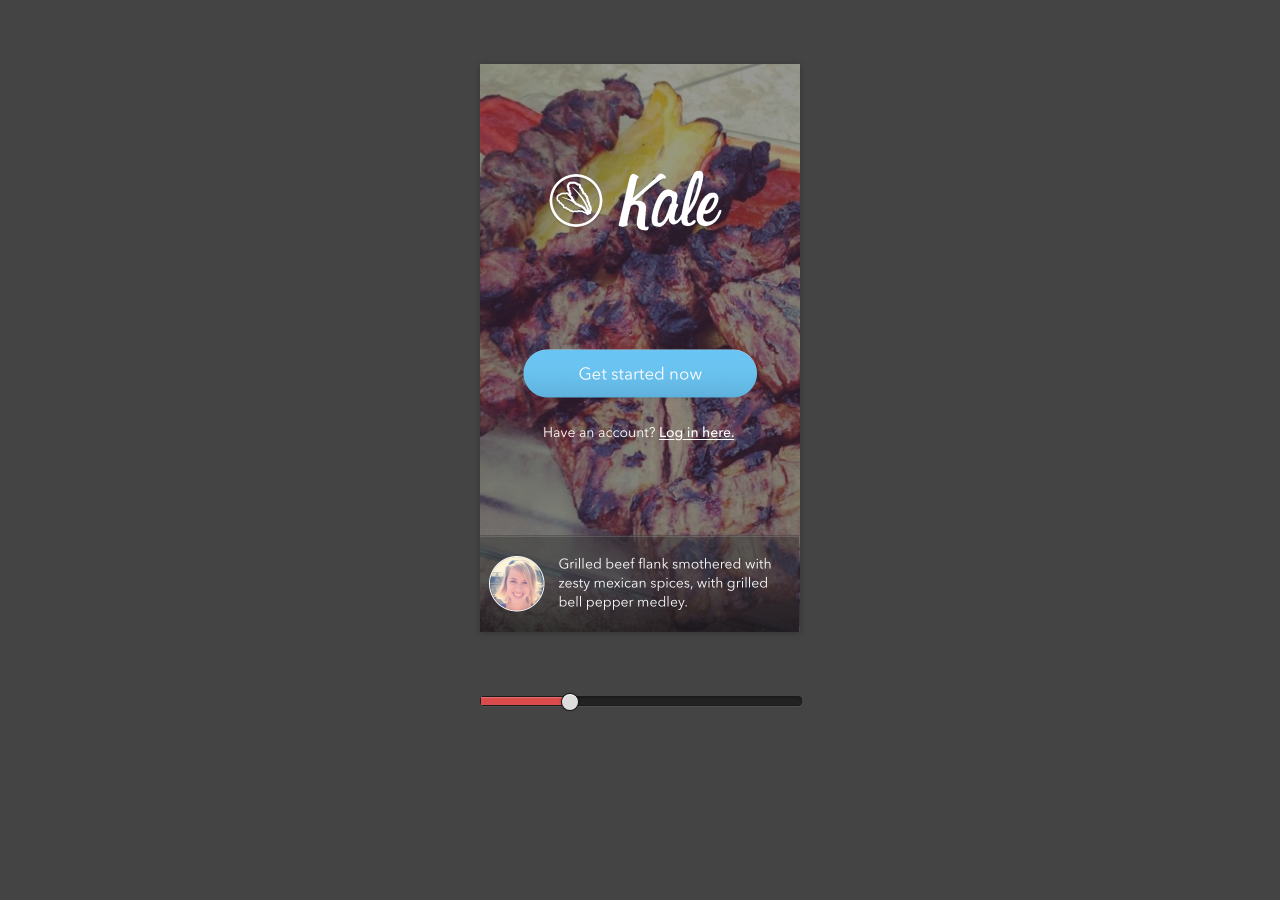
==== perspective.html @ fdabd286 "Initial commit as buildout continues" ====
<!DOCTYPE html>
<html lang="en">
<head>
    <meta charset="utf-8">
    <title>Perspective: "make it fancy"&trade;</title>
    <link rel="stylesheet" type="text/css" href="style.css">
    <script type="text/javascript" src="/bower_components"></script>
    <!--[if IE]>
        <script src="http://html5shiv.googlecode.com/svn/trunk/html5.js"></script>
    <![endif]-->
    
</head>

<body id="home">

    <div class="cool"></div>
    <div class="controls">
      <div class="slide-control-container">
        <span class="slide-knob"></span>
        <span class="slide-filled"></span>
      </div>
      <input type="hidden" value="5" name="slide-control" class="slide-control-input" data-min="0" data-max="360">
    </div>

</body>
</html>
---- style.css ----
body {
  background-color:#444;
}
.cool {
  display: block;
  width:320px;
  height:568px;
  margin:4em auto;
  background-color:green;
  background-image: url('image.png');
  background-size: 320px 568px;
  background-repeat: no-repeat;

  box-shadow: 0 1px 6px rgba(0,0,0,.25);

   -webkit-transform: translate3d(0,0,0);
}

.controls {
  display:block;
  margin:2em auto;
  width:100%;
  max-width:20em;
  background-color: rgba(0,0,0,,.05);
  height:auto;
}

.slide-control-container {
  position:relative;
  z-index: 1;
  height:.5em;
  width:100%;
  border:1px solid rgba(0,0,0,.2);
  border-radius: .25em;
  background-color:rgba(0,0,0,.5);
  box-shadow: inset 0 1px 1px rgba(0,0,0,.2), 0 1px 1px rgba(255,255,255,.075);
}

.slide-knob {
  position: absolute;
  top:-.25em;
  left:25%;
  z-index: 3;
  width:1em;
  height:1em;
  display:block;
  border-radius: 50%;
  background-color:#ddd;
  border: 1px solid rgba(0,0,0,.9);
  box-shadow: 0 0 3px rgba(0,0,0,.2), inset 0 1px 1px white;
  cursor: pointer;
}

.slide-filled {
  position: absolute;
  top:0;
  left:0;
  z-index: 2;
  display: block;
  height:100%;
  width:25.5%;
  background-color:#DB4B4B;
  box-shadow:inset 0 1px 1px rgba(255,255,255,.2);
  border-top-right-radius: 1px;
  border-bottom-right-radius: 1px;
}
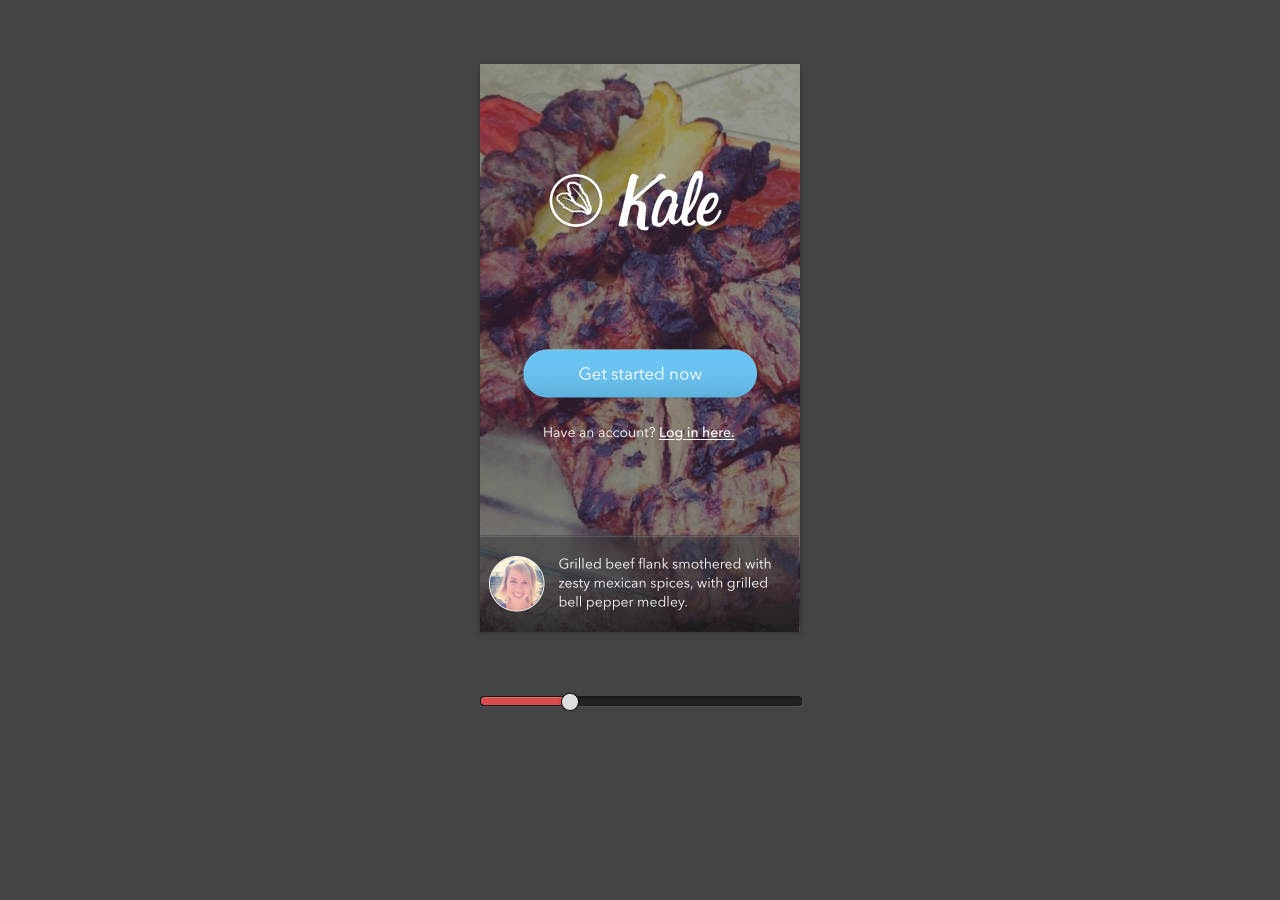
==== commit dc6ec4e9: "Removed bower for now. Added draggabilly. Hooked it up to slider." ====
--- a/perspective.html
+++ b/perspective.html
@@ -4,23 +4,49 @@
     <meta charset="utf-8">
     <title>Perspective: "make it fancy"&trade;</title>
     <link rel="stylesheet" type="text/css" href="style.css">
-    <script type="text/javascript" src="/bower_components"></script>
+    <script type="text/javascript" src="draggabilly.pkgd.js"></script>
     <!--[if IE]>
         <script src="http://html5shiv.googlecode.com/svn/trunk/html5.js"></script>
     <![endif]-->
-    
+
 </head>
 
 <body id="home">
 
     <div class="cool"></div>
     <div class="controls">
-      <div class="slide-control-container">
-        <span class="slide-knob"></span>
+      <div class="slide-control-container" data-transform-axis="x">
+        <span class="slide-knob" id="draggable"></span>
         <span class="slide-filled"></span>
+        <input type="hidden" value="5" name="slide-control" class="slide-control-input" data-min="0" data-max="360">
       </div>
-      <input type="hidden" value="5" name="slide-control" class="slide-control-input" data-min="0" data-max="360">
     </div>
 
+
+
+    <script type="text/javascript">
+        var elem = document.querySelector('#draggable');
+        var draggie = new Draggabilly( elem, {
+            axis: 'x',
+            containment: '.slide-control-container'
+          // options...
+        });
+
+        function onDragMove( instance, event, pointer ) {
+          var sliderFill,
+              sliderPercent;
+
+          sliderFill = (instance.position.x / document.querySelector('.slide-control-container').offsetWidth);
+          sliderPercent = Math.round(sliderFill * 100);
+
+          console.log( 'Fill is: ' + sliderPercent + '%');
+            // 'dragMove on ' + event.type +
+            // pointer.pageX + ', ' + pointer.pageY +
+            // ' position at ' + instance.position.x + ', ' + instance.position.y );
+        }
+
+        // bind event listener
+        draggie.on( 'dragMove', onDragMove );
+    </script>
 </body>
 </html>--- a/style.css
+++ b/style.css
@@ -63,4 +63,6 @@
   box-shadow:inset 0 1px 1px rgba(255,255,255,.2);
   border-top-right-radius: 1px;
   border-bottom-right-radius: 1px;
+  border-top-left-radius:4px;
+  border-bottom-left-radius:4px;
 }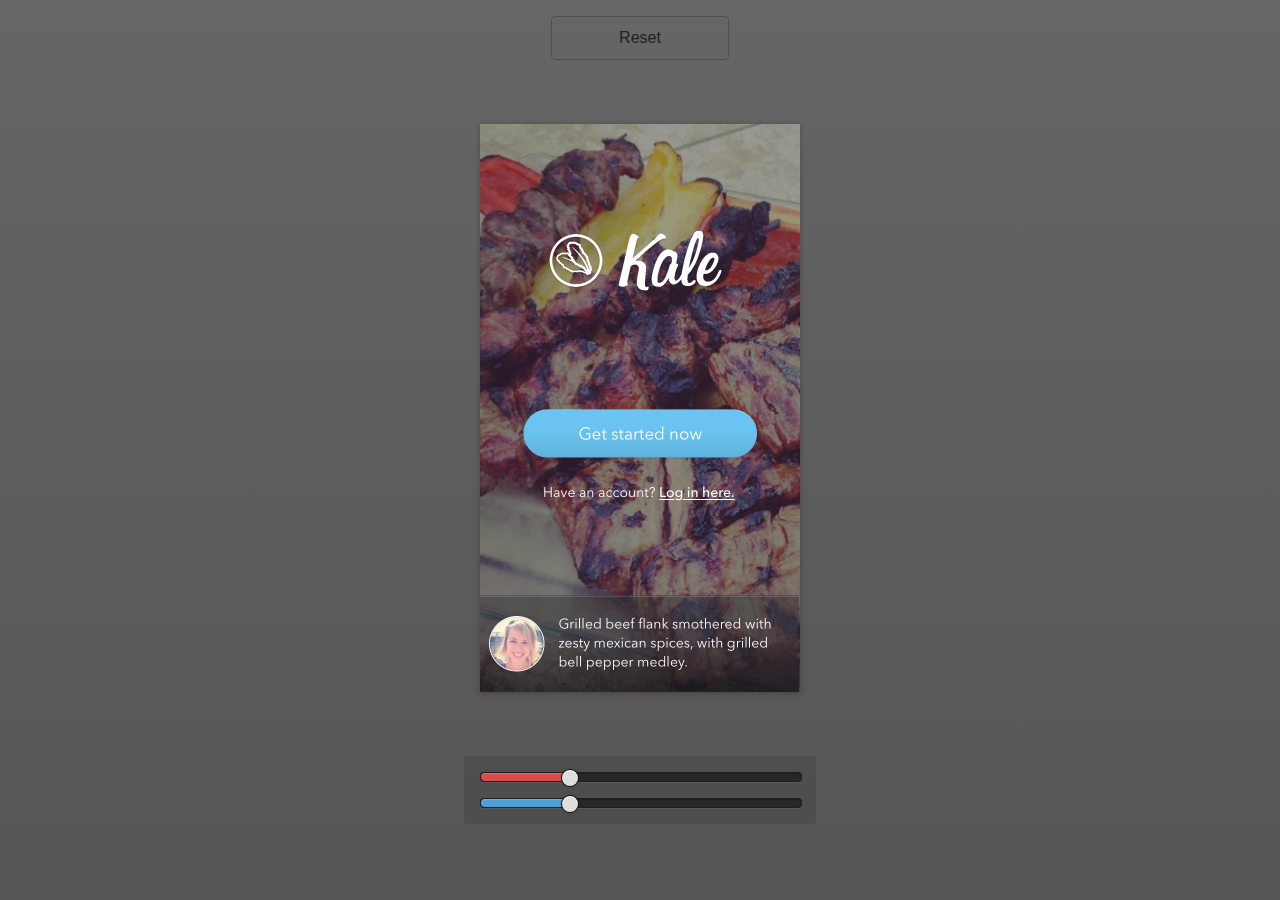
==== commit c0653ecf: "Crunking on it." ====
--- a/perspective.html
+++ b/perspective.html
@@ -3,8 +3,11 @@
 <head>
     <meta charset="utf-8">
     <title>Perspective: "make it fancy"&trade;</title>
+    <link rel="stylesheet" href="animate.min.css">
     <link rel="stylesheet" type="text/css" href="style.css">
+    <script type="text/javascript" src="https://ajax.googleapis.com/ajax/libs/jquery/1.10.2/jquery.min.js"></script>
     <script type="text/javascript" src="draggabilly.pkgd.js"></script>
+
     <!--[if IE]>
         <script src="http://html5shiv.googlecode.com/svn/trunk/html5.js"></script>
     <![endif]-->
@@ -12,41 +15,81 @@
 </head>
 
 <body id="home">
-
+    <a href="#" class="button reset-all">Reset</a>
     <div class="cool"></div>
     <div class="controls">
-      <div class="slide-control-container" data-transform-axis="x">
-        <span class="slide-knob" id="draggable"></span>
-        <span class="slide-filled"></span>
-        <input type="hidden" value="5" name="slide-control" class="slide-control-input" data-min="0" data-max="360">
+      <div class="slide-control" data-type="rotateX">
+        <div class="slide-knob draggable">
+          <span class="slide-value-modal animated"></span>
+        </div>
+        <span class="slide-filled red"></span>
+        <input type="hidden" name="slide-control" id="slide-control-rotate" class="slide-control-input">
+      </div>
+
+      <div class="slide-control" data-type="rotateY">
+        <div class="slide-knob draggable">
+          <span class="slide-value-modal animated"></span>
+        </div>
+        <span class="slide-filled blue"></span>
       </div>
     </div>
 
 
 
     <script type="text/javascript">
-        var elem = document.querySelector('#draggable');
-        var draggie = new Draggabilly( elem, {
-            axis: 'x',
-            containment: '.slide-control-container'
-          // options...
+      $(document).ready(function(){
+        $.each($('.slide-control'), function(index, element){
+          var $slideContainer,
+              startPos;
+
+          $slideContainer = $(element);
+          startPos = $slideContainer.data('start-position');
+          $slideContainer.children('.slide-knob').css('left', startPos + '%');
+          $slideContainer.children('.slide-filled').css('width', startPos + '%');
+
+          var elem = $slideContainer.children('.draggable')[0];
+          var draggie = new Draggabilly(elem, {
+                              axis: 'x',
+                              containment: $(elem).parents('.slide-control')
+                            });
+          draggie.on('dragMove', onDragMove);
+          draggie.on('dragEnd',  onDragEnd);
         });
+      });
 
-        function onDragMove( instance, event, pointer ) {
-          var sliderFill,
-              sliderPercent;
+      $('.reset-all').on('click', function(){
+        $('.cool').removeAttr('style');
+      });
 
-          sliderFill = (instance.position.x / document.querySelector('.slide-control-container').offsetWidth);
-          sliderPercent = Math.round(sliderFill * 100);
+      function onDragMove(instance, event, pointer) {
+        var $triggerKnob,
+            transformType,
+            sliderFill,
+            sliderPercent,
+            degreeValue;
 
-          console.log( 'Fill is: ' + sliderPercent + '%');
-            // 'dragMove on ' + event.type +
-            // pointer.pageX + ', ' + pointer.pageY +
-            // ' position at ' + instance.position.x + ', ' + instance.position.y );
-        }
+        // Do variable-ing
+        $triggerKnob = $(instance.element);
+        $controlContainer = $triggerKnob.parents('.slide-control');
+        transformType = $controlContainer.data('transform-type');
+        transformUnit = $controlContainer.data('transform-unit');
 
-        // bind event listener
-        draggie.on( 'dragMove', onDragMove );
+        // Do Math
+        sliderFill = (instance.position.x / instance.containerSize.width);
+        sliderFill = sliderFill < 0 ? 0 : sliderFill;
+        sliderPercent = Math.round(sliderFill * 100);
+        transformValue = Math.round(sliderFill * 382);
+
+        // Do painting + motion
+        $triggerKnob.siblings('.slide-filled').css('width', sliderPercent + 1 + '%');
+        $triggerKnob.children('.slide-value-modal').html(transformValue);
+        $triggerKnob.children('.slide-value-modal').addClass('visible');
+        $('.cool').css('-webkit-transform', transformType + '('+ transformValue + transformUnit + ')');
+      }
+
+      function onDragEnd( instance, event, pointer ) {
+        $(instance.element).children('.slide-value-modal').removeClass('visible')
+      }
     </script>
 </body>
 </html>--- a/style.css
+++ b/style.css
@@ -1,19 +1,28 @@
-body {
+html {
+  font-family: 'helvetica', sans-serif;
+  color:white;
+  -webkit-font-smoothing: antialiased;
   background-color:#444;
+  background: -moz-linear-gradient(top,  rgba(102,102,102,1) 0%, rgba(85,85,85,1) 100%); /* FF3.6+ */
+  background: -webkit-gradient(linear, left top, left bottom, color-stop(0%,rgba(102,102,102,1)), color-stop(100%,rgba(85,85,85,1))); /* Chrome,Safari4+ */
+  background: -webkit-linear-gradient(top,  rgba(102,102,102,1) 0%,rgba(85,85,85,1) 100%); /* Chrome10+,Safari5.1+ */
+  background: -o-linear-gradient(top,  rgba(102,102,102,1) 0%,rgba(85,85,85,1) 100%); /* Opera 11.10+ */
+  background: -ms-linear-gradient(top,  rgba(102,102,102,1) 0%,rgba(85,85,85,1) 100%); /* IE10+ */
+  background: linear-gradient(to bottom,  rgba(102,102,102,1) 0%,rgba(85,85,85,1) 100%); /* W3C */
+  filter: progid:DXImageTransform.Microsoft.gradient( startColorstr='#666666', endColorstr='#555555',GradientType=0 ); /* IE6-9 */
+  height:100%;
 }
+
 .cool {
   display: block;
   width:320px;
   height:568px;
   margin:4em auto;
-  background-color:green;
   background-image: url('image.png');
   background-size: 320px 568px;
   background-repeat: no-repeat;
-
   box-shadow: 0 1px 6px rgba(0,0,0,.25);
-
-   -webkit-transform: translate3d(0,0,0);
+  -webkit-transition: all .5s cubic-bezier(.18,1.04,.99,1);
 }
 
 .controls {
@@ -21,26 +30,31 @@
   margin:2em auto;
   width:100%;
   max-width:20em;
-  background-color: rgba(0,0,0,,.05);
+  background-color: rgba(0,0,0,.1);
+  padding:1em;
   height:auto;
+  border-radius:4px;
 }
 
-.slide-control-container {
+.slide-control {
   position:relative;
   z-index: 1;
   height:.5em;
   width:100%;
+  margin-bottom: 1em;
   border:1px solid rgba(0,0,0,.2);
   border-radius: .25em;
   background-color:rgba(0,0,0,.5);
   box-shadow: inset 0 1px 1px rgba(0,0,0,.2), 0 1px 1px rgba(255,255,255,.075);
 }
 
+.slide-control:last-child { margin-bottom: 0; }
+
 .slide-knob {
-  position: absolute;
+  position: relative;
   top:-.25em;
   left:25%;
-  z-index: 3;
+  z-index: 5;
   width:1em;
   height:1em;
   display:block;
@@ -65,4 +79,52 @@
   border-bottom-right-radius: 1px;
   border-top-left-radius:4px;
   border-bottom-left-radius:4px;
-}+}
+
+.slide-filled.blue {
+  background-color:#4BA1DB;
+}
+
+
+.slide-value-modal {
+  z-index:2;
+  display:block;
+  position: absolute;
+  top:-250%;
+  left:-.5em;
+  border-radius: 4px;
+  padding:.25em .5em;
+  background-color:rgba(0,0,0,.75);
+  text-align: center;
+  opacity: 0;
+  -webkit-transition: opacity .8s;
+}
+
+.visible {
+  opacity:1;
+  -webkit-transition: opacity .25s;
+}
+
+.button {
+  width:100%;
+  max-width: 8em;
+  display:block;
+  margin:1em auto 0;
+  text-align: center;
+  padding:.75em 1.5em;
+  border-radius:4px;
+  border:1px solid rgba(0,0,0,.2);
+  color:#222;
+  text-decoration: none;
+  -webkit-transition: all .18s;
+}
+
+.button:hover {
+  color:rgb(200,200,200);
+  background-color:rgba(0,0,0,.2);
+  -webkit-transition: all .18s;
+}
+.button:active {
+  background-color:rgba(0,0,0,.3);
+}
+
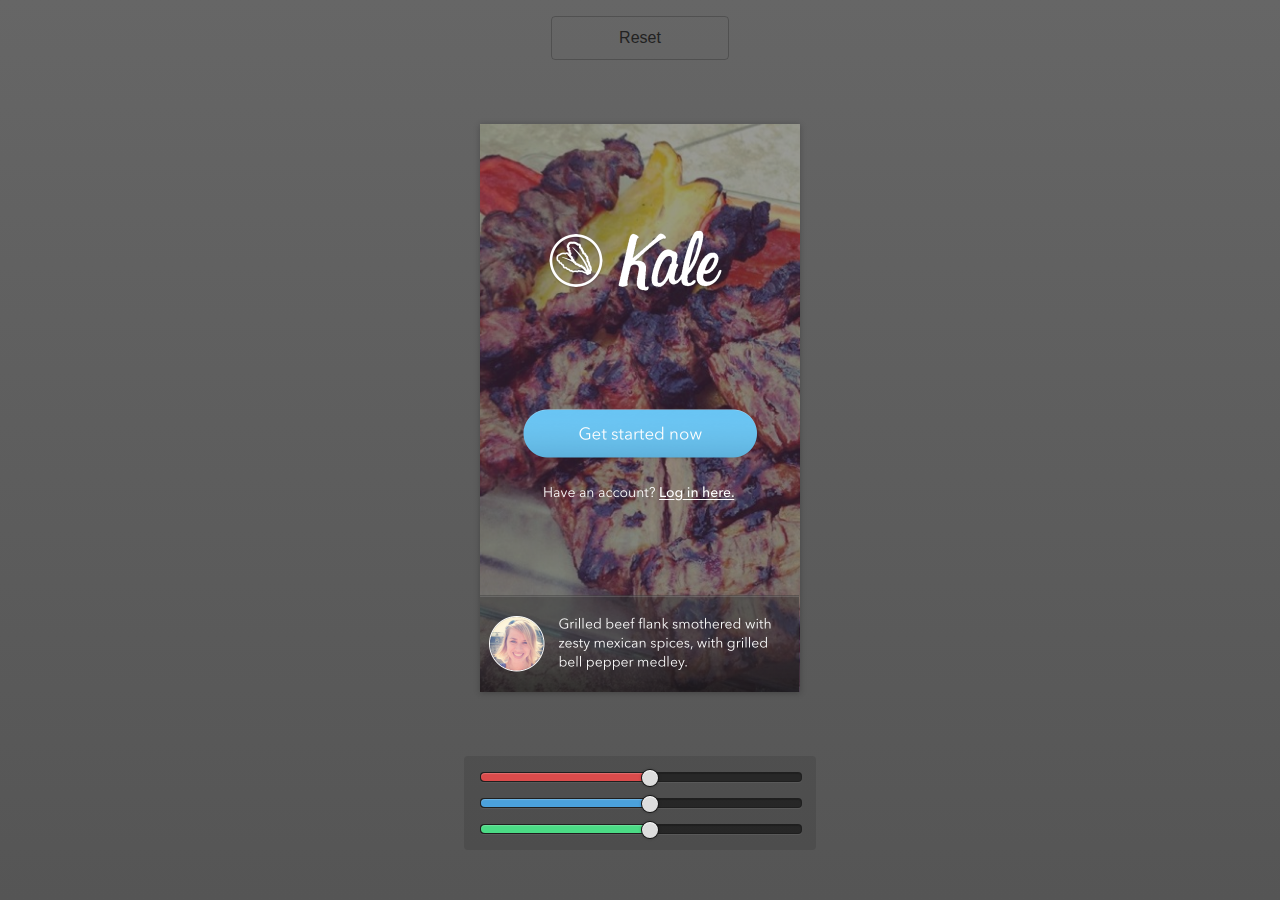
==== commit 292505ec: "Sliders functioning. Needs LOTS of refactoring." ====
--- a/perspective.html
+++ b/perspective.html
@@ -3,93 +3,44 @@
 <head>
     <meta charset="utf-8">
     <title>Perspective: "make it fancy"&trade;</title>
-    <link rel="stylesheet" href="animate.min.css">
-    <link rel="stylesheet" type="text/css" href="style.css">
+    <link rel="stylesheet" href="css/animate.min.css">
+    <link rel="stylesheet" type="text/css" href="css/style.css">
     <script type="text/javascript" src="https://ajax.googleapis.com/ajax/libs/jquery/1.10.2/jquery.min.js"></script>
-    <script type="text/javascript" src="draggabilly.pkgd.js"></script>
+    <script type="text/javascript" src="js/draggabilly.pkgd.js"></script>
 
     <!--[if IE]>
         <script src="http://html5shiv.googlecode.com/svn/trunk/html5.js"></script>
     <![endif]-->
-
 </head>
 
 <body id="home">
-    <a href="#" class="button reset-all">Reset</a>
-    <div class="cool"></div>
-    <div class="controls">
-      <div class="slide-control" data-type="rotateX">
-        <div class="slide-knob draggable">
-          <span class="slide-value-modal animated"></span>
-        </div>
-        <span class="slide-filled red"></span>
-        <input type="hidden" name="slide-control" id="slide-control-rotate" class="slide-control-input">
+  <a href="#" class="button reset-all">Reset</a>
+  <div class="cool"></div>
+
+  <div class="controls">
+    <div class="slide-control slide-control-rotateX" data-type="rotateX">
+      <div class="slide-knob draggable">
+        <span class="slide-value-modal animated"></span>
       </div>
-
-      <div class="slide-control" data-type="rotateY">
-        <div class="slide-knob draggable">
-          <span class="slide-value-modal animated"></span>
-        </div>
-        <span class="slide-filled blue"></span>
-      </div>
+      <span class="slide-filled red"></span>
+      <input type="hidden" name="slide-control" id="slide-control-rotate" class="slide-control-input">
     </div>
 
+    <div class="slide-control slide-control-rotateY" data-type="rotateY">
+      <div class="slide-knob draggable">
+        <span class="slide-value-modal animated"></span>
+      </div>
+      <span class="slide-filled blue"></span>
+    </div>
 
+    <div class="slide-control slide-control-rotateZ" data-type="rotateZ">
+      <div class="slide-knob draggable">
+        <span class="slide-value-modal animated"></span>
+      </div>
+      <span class="slide-filled green"></span>
+    </div>
+  </div>
 
-    <script type="text/javascript">
-      $(document).ready(function(){
-        $.each($('.slide-control'), function(index, element){
-          var $slideContainer,
-              startPos;
-
-          $slideContainer = $(element);
-          startPos = $slideContainer.data('start-position');
-          $slideContainer.children('.slide-knob').css('left', startPos + '%');
-          $slideContainer.children('.slide-filled').css('width', startPos + '%');
-
-          var elem = $slideContainer.children('.draggable')[0];
-          var draggie = new Draggabilly(elem, {
-                              axis: 'x',
-                              containment: $(elem).parents('.slide-control')
-                            });
-          draggie.on('dragMove', onDragMove);
-          draggie.on('dragEnd',  onDragEnd);
-        });
-      });
-
-      $('.reset-all').on('click', function(){
-        $('.cool').removeAttr('style');
-      });
-
-      function onDragMove(instance, event, pointer) {
-        var $triggerKnob,
-            transformType,
-            sliderFill,
-            sliderPercent,
-            degreeValue;
-
-        // Do variable-ing
-        $triggerKnob = $(instance.element);
-        $controlContainer = $triggerKnob.parents('.slide-control');
-        transformType = $controlContainer.data('transform-type');
-        transformUnit = $controlContainer.data('transform-unit');
-
-        // Do Math
-        sliderFill = (instance.position.x / instance.containerSize.width);
-        sliderFill = sliderFill < 0 ? 0 : sliderFill;
-        sliderPercent = Math.round(sliderFill * 100);
-        transformValue = Math.round(sliderFill * 382);
-
-        // Do painting + motion
-        $triggerKnob.siblings('.slide-filled').css('width', sliderPercent + 1 + '%');
-        $triggerKnob.children('.slide-value-modal').html(transformValue);
-        $triggerKnob.children('.slide-value-modal').addClass('visible');
-        $('.cool').css('-webkit-transform', transformType + '('+ transformValue + transformUnit + ')');
-      }
-
-      function onDragEnd( instance, event, pointer ) {
-        $(instance.element).children('.slide-value-modal').removeClass('visible')
-      }
-    </script>
+  <script type="text/javascript" src="js/actions.js"></script>
 </body>
 </html>--- a/css/style.css
+++ b/css/style.css
@@ -0,0 +1,129 @@
+html {
+  font-family: 'helvetica', sans-serif;
+  color:white;
+  -webkit-font-smoothing: antialiased;
+  background-color:#444;
+  background: -moz-linear-gradient(top,  rgba(102,102,102,1) 0%, rgba(85,85,85,1) 100%); /* FF3.6+ */
+  background: -webkit-gradient(linear, left top, left bottom, color-stop(0%,rgba(102,102,102,1)), color-stop(100%,rgba(85,85,85,1))); /* Chrome,Safari4+ */
+  background: -webkit-linear-gradient(top,  rgba(102,102,102,1) 0%,rgba(85,85,85,1) 100%); /* Chrome10+,Safari5.1+ */
+  background: -o-linear-gradient(top,  rgba(102,102,102,1) 0%,rgba(85,85,85,1) 100%); /* Opera 11.10+ */
+  background: -ms-linear-gradient(top,  rgba(102,102,102,1) 0%,rgba(85,85,85,1) 100%); /* IE10+ */
+  background: linear-gradient(to bottom,  rgba(102,102,102,1) 0%,rgba(85,85,85,1) 100%); /* W3C */
+  filter: progid:DXImageTransform.Microsoft.gradient( startColorstr='#666666', endColorstr='#555555',GradientType=0 ); /* IE6-9 */
+  height:100%;
+}
+
+.cool {
+  display: block;
+  width:320px;
+  height:568px;
+  margin:4em auto;
+  background-image: url('../img/image.png');
+  background-size: 320px 568px;
+  background-repeat: no-repeat;
+  box-shadow: 0 1px 6px rgba(0,0,0,.25);
+  -webkit-transition: all .5s cubic-bezier(.18,1.04,.99,1);
+}
+
+.controls {
+  display:block;
+  margin:2em auto;
+  width:100%;
+  max-width:20em;
+  background-color: rgba(0,0,0,.1);
+  padding:1em;
+  height:auto;
+  border-radius:4px;
+}
+
+.slide-control {
+  position:relative;
+  z-index: 1;
+  height:.5em;
+  width:100%;
+  margin-bottom: 1em;
+  border:1px solid rgba(0,0,0,.2);
+  border-radius: .25em;
+  background-color:rgba(0,0,0,.5);
+  box-shadow: inset 0 1px 1px rgba(0,0,0,.2), 0 1px 1px rgba(255,255,255,.075);
+}
+
+.slide-control:last-child { margin-bottom: 0; }
+
+.slide-knob {
+  position: relative;
+  top:-.25em;
+  left:25%;
+  z-index: 5;
+  width:1em;
+  height:1em;
+  display:block;
+  border-radius: 50%;
+  background-color:#ddd;
+  border: 1px solid rgba(0,0,0,.9);
+  box-shadow: 0 0 3px rgba(0,0,0,.2), inset 0 1px 1px white;
+  cursor: pointer;
+}
+
+.slide-filled {
+  position: absolute;
+  top:0;
+  left:0;
+  z-index: 2;
+  display: block;
+  height:100%;
+  width:25.5%;
+  background-color:#DB4B4B;
+  box-shadow:inset 0 1px 1px rgba(255,255,255,.2);
+  border-top-right-radius: 1px;
+  border-bottom-right-radius: 1px;
+  border-top-left-radius:4px;
+  border-bottom-left-radius:4px;
+}
+
+.slide-filled.blue  { background-color:#4BA1DB; }
+.slide-filled.green { background-color:#4BDB85; }
+
+
+.slide-value-modal {
+  z-index:2;
+  display:block;
+  position: absolute;
+  top:-250%;
+  left:-.5em;
+  border-radius: 4px;
+  padding:.25em .5em;
+  background-color:rgba(0,0,0,.75);
+  text-align: center;
+  opacity: 0;
+  -webkit-transition: opacity .8s;
+}
+
+.visible {
+  opacity:1;
+  -webkit-transition: opacity .25s;
+}
+
+.button {
+  width:100%;
+  max-width: 8em;
+  display:block;
+  margin:1em auto 0;
+  text-align: center;
+  padding:.75em 1.5em;
+  border-radius:4px;
+  border:1px solid rgba(0,0,0,.2);
+  color:#222;
+  text-decoration: none;
+  -webkit-transition: all .18s;
+}
+
+.button:hover {
+  color:rgb(200,200,200);
+  background-color:rgba(0,0,0,.2);
+  -webkit-transition: all .18s;
+}
+.button:active {
+  background-color:rgba(0,0,0,.3);
+}
+
